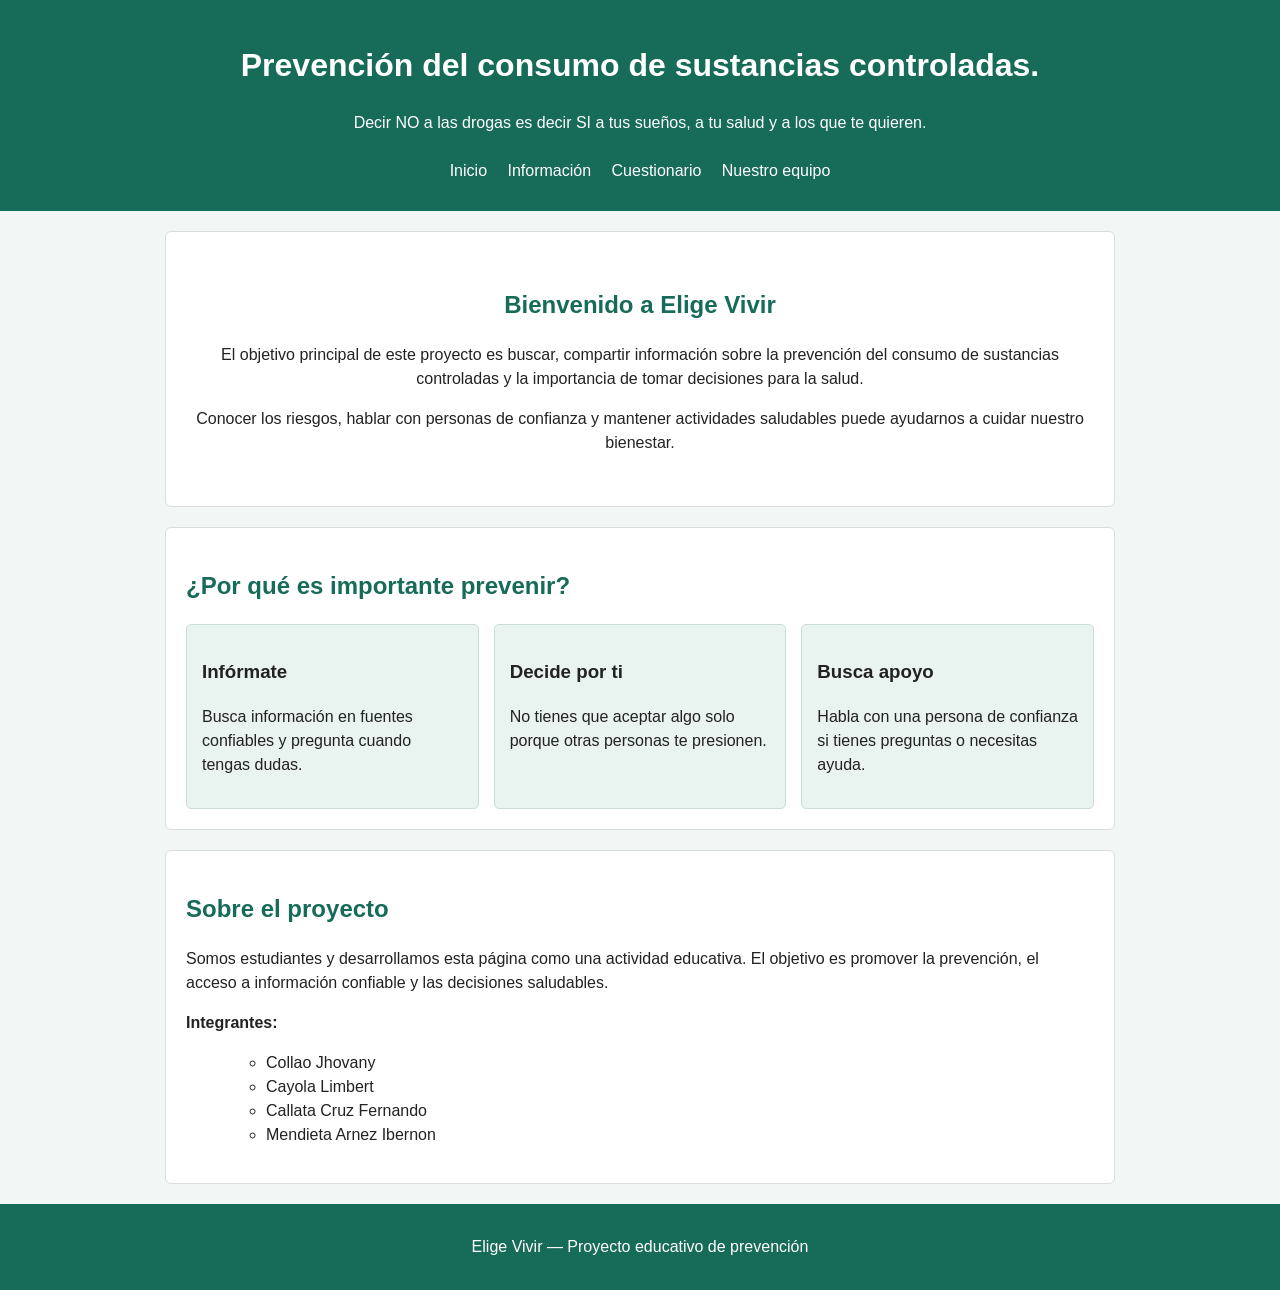
==== index.html @ fef3d962 "Add files via upload Inicio Plantilla" ====
<!DOCTYPE html>
<html lang="es">
<head>
    <meta charset="UTF-8">
    <meta name="viewport" content="width=device-width, initial-scale=1.0">
    <title>Elige Vivir | Prevención</title>
    <link rel="stylesheet" href="css/estilos.css">
</head>
<body>
    <header>
        <h1>Prevención del consumo de sustancias controladas. </h1>
        <p>Decir NO a las drogas es decir SI a tus sueños, a tu salud y a los que te quieren.</p>
        <nav>
            <a href="#inicio">Inicio</a>
            <a href="#informacion">Información</a>
            <a href="quiz.html">Cuestionario</a>
            <a href="#equipo">Nuestro equipo</a>
        </nav>
    </header>

    <main>
        <section id="inicio" class="principal">
            <h2>Bienvenido a Elige Vivir</h2>
            <p>El objetivo principal de este proyecto es buscar, compartir información 
                 sobre la prevención del consumo de sustancias controladas y la importancia de tomar decisiones para la salud.</p>
            <p>Conocer los riesgos, hablar con personas de confianza y mantener actividades saludables puede ayudarnos a cuidar nuestro bienestar.</p>
            
        </section>

        <section id="informacion">
            <h2>¿Por qué es importante prevenir?</h2>
            <div class="tarjetas">
                <article class="tarjeta">
                    <h3>Infórmate</h3>
                    <p>Busca información en fuentes confiables y pregunta cuando tengas dudas.</p>
                </article>
                <article class="tarjeta">
                    <h3>Decide por ti</h3>
                    <p>No tienes que aceptar algo solo porque otras personas te presionen.</p>
                </article>
                <article class="tarjeta">
                    <h3>Busca apoyo</h3>
                    <p>Habla con una persona de confianza si tienes preguntas o necesitas ayuda.</p>
                </article>
            </div>
        </section>

        

        <section id="equipo">
            <h2>Sobre el proyecto</h2>
            <p>Somos estudiantes y desarrollamos esta página como una actividad educativa. El objetivo es promover la prevención, el acceso a información confiable y las decisiones saludables.</p>
            <p><strong>Integrantes:</strong> 
                <ul>
                    <ul>
                           <li>Collao Jhovany</li>
                           <li>Cayola Limbert</li>
                            <li>Callata Cruz Fernando</li>
                          <li>Mendieta Arnez Ibernon</li>

                    </ul>
                    
                
                
                
            
        </section>
    </main>

    <footer>
        <p>Elige Vivir — Proyecto educativo de prevención</p>
    </footer>

    <script src="js/quiz.js"></script>
</body>
</html>
---- css/estilos.css ----
/* Estilos básicos para el proyecto Elige Vivir */
body {
    margin: 0;
    font-family: Arial, sans-serif;
    background-color: #f2f6f5;
    color: #222;
    line-height: 1.5;
}

header {
    background-color: #176b59;
    color: white;
    text-align: center;
    padding: 20px;
}

nav {
    margin-top: 15px;
}

nav a {
    color: white;
    text-decoration: none;
    margin: 8px;
    display: inline-block;
}

nav a:hover {
    text-decoration: underline;
}

main {
    width: 90%;
    max-width: 950px;
    margin: 20px auto;
}

section {
    background-color: white;
    margin-bottom: 20px;
    padding: 20px;
    border: 1px solid #ddd;
    border-radius: 6px;
}

h2 {
    color: #176b59;
}

.principal {
    text-align: center;
    padding: 35px 20px;
}

.tarjetas {
    display: flex;
    gap: 15px;
}

.tarjeta {
    flex: 1;
    background-color: #e9f3f0;
    padding: 15px;
    border: 1px solid #cbded8;
    border-radius: 5px;
}

.boton {
    background-color: #176b59;
    color: white;
    border: none;
    padding: 10px 16px;
    margin-top: 10px;
    border-radius: 4px;
    cursor: pointer;
    font-size: 16px;
}

.boton:hover {
    background-color: #0f4d40;
}

.caja-quiz {
    background-color: #f8fbfa;
    border: 1px solid #cbded8;
    padding: 18px;
    border-radius: 5px;
    margin-top: 15px;
}

input {
    display: block;
    width: 95%;
    max-width: 400px;
    padding: 10px;
    margin: 8px 0;
    border: 1px solid #aaa;
    border-radius: 4px;
}

.opcion {
    display: block;
    width: 100%;
    text-align: left;
    background-color: white;
    border: 1px solid #bbb;
    padding: 10px;
    margin: 8px 0;
    border-radius: 4px;
    cursor: pointer;
}

.opcion:hover {
    background-color: #edf6f2;
}

.opcion.correcta {
    background-color: #d7f0d9;
    border-color: #338642;
}

.opcion.incorrecta {
    background-color: #f7dddd;
    border-color: #b83b3b;
}

.barra-fondo {
    background-color: #ddd;
    height: 12px;
    border-radius: 5px;
    overflow: hidden;
}

#barraQuiz {
    background-color: #2b9a76;
    width: 0;
    height: 12px;
}

.puntaje-final {
    font-size: 28px;
    font-weight: bold;
    color: #176b59;
}

.oculto {
    display: none;
}

footer {
    background-color: #176b59;
    color: white;
    text-align: center;
    padding: 15px;
}

@media (max-width: 650px) {
    .tarjetas {
        display: block;
    }

    .tarjeta {
        margin-bottom: 10px;
    }

    nav a {
        margin: 5px;
    }
}
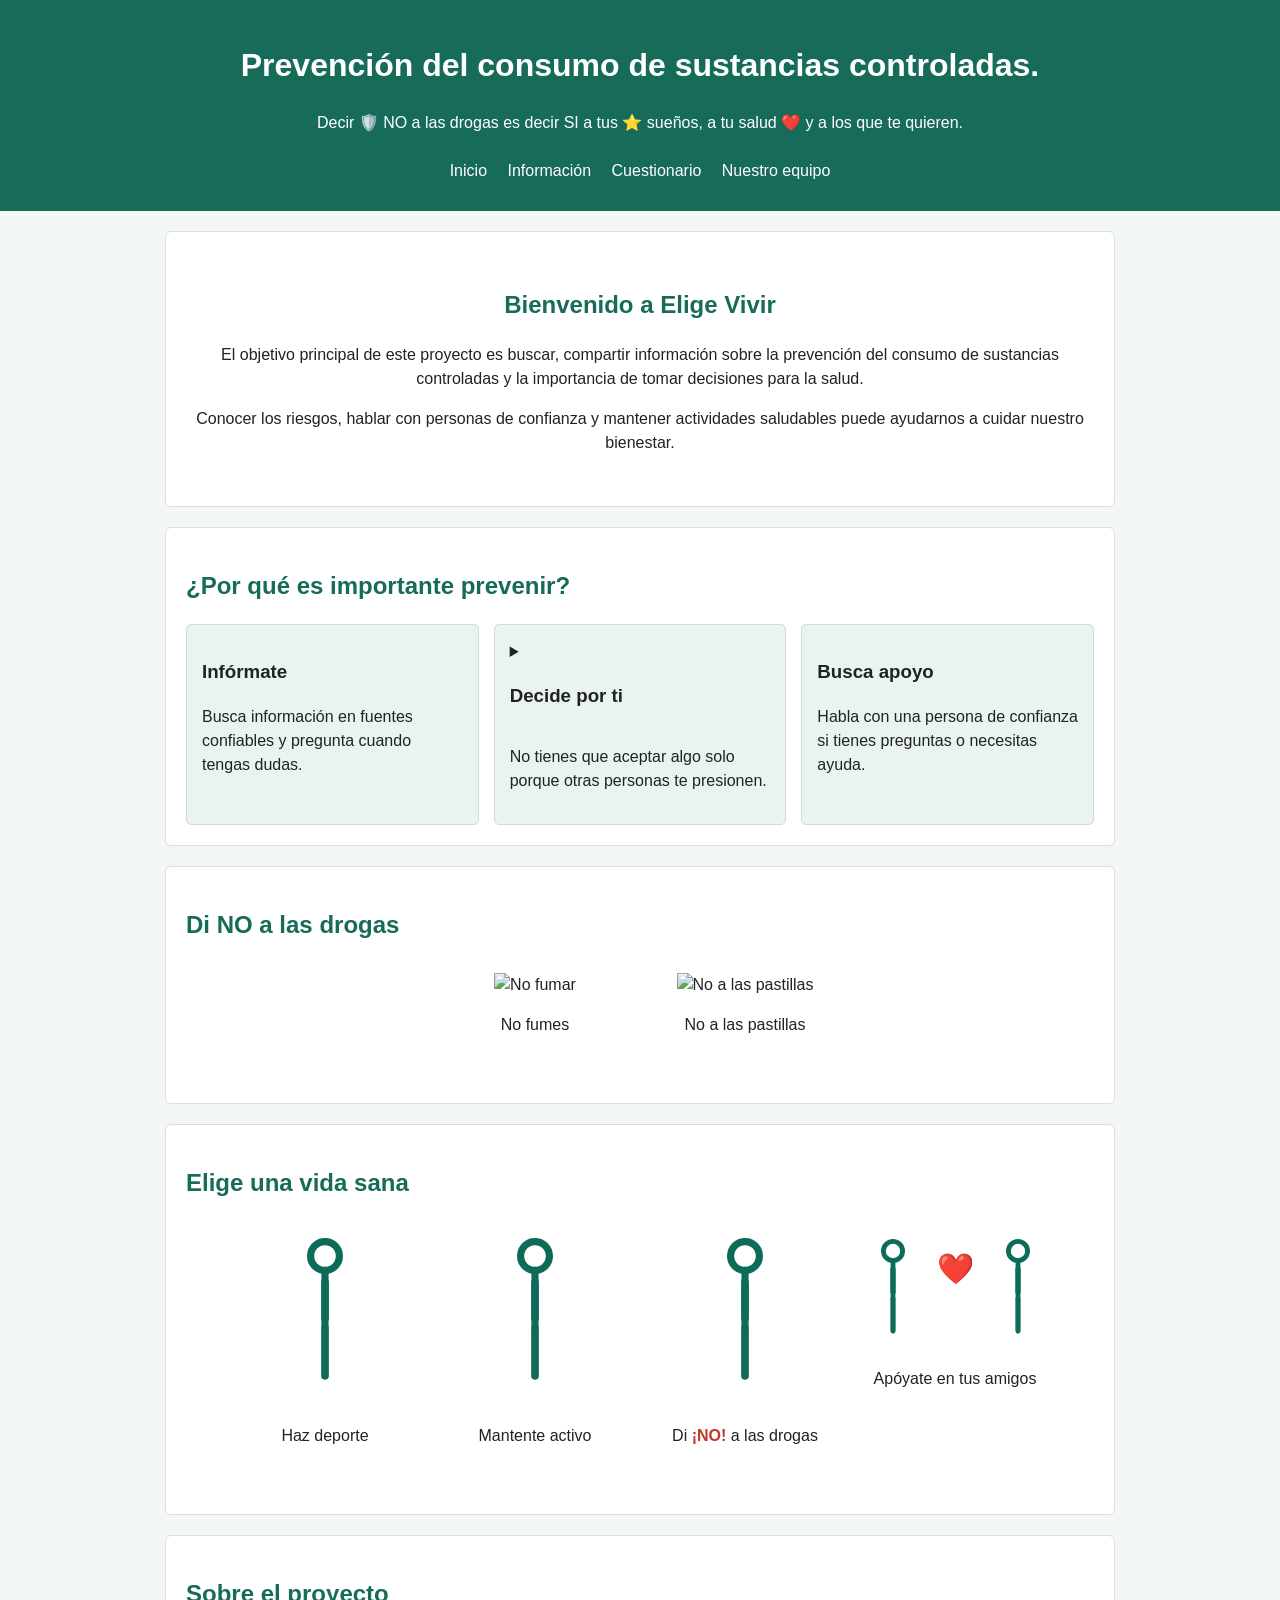
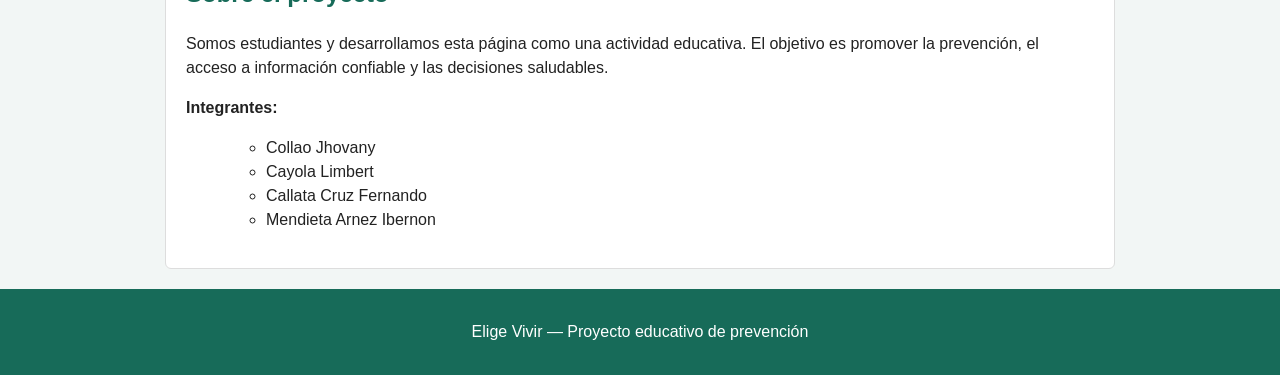
==== commit a28ecda4: "Add files via upload añadiendo animaciones" ====
--- a/index.html
+++ b/index.html
@@ -4,12 +4,17 @@
     <meta charset="UTF-8">
     <meta name="viewport" content="width=device-width, initial-scale=1.0">
     <title>Elige Vivir | Prevención</title>
-    <link rel="stylesheet" href="css/estilos.css">
+    <link rel="stylesheet" href="css/estilos.css">    
+    <link rel="stylesheet" href="css/animaciones.css">
+    <link rel="stylesheet" href="css/personas.css">
+
+
 </head>
 <body>
     <header>
         <h1>Prevención del consumo de sustancias controladas. </h1>
-        <p>Decir NO a las drogas es decir SI a tus sueños, a tu salud y a los que te quieren.</p>
+        <p>Decir <span class="escudo">🛡️</span> NO a las drogas es decir SI a tus <span class="sueno">⭐</span> sueños, a tu salud <span class="corazon">❤️</span> y a los que te quieren.</p>
+        
         <nav>
             <a href="#inicio">Inicio</a>
             <a href="#informacion">Información</a>
@@ -35,15 +40,119 @@
                     <p>Busca información en fuentes confiables y pregunta cuando tengas dudas.</p>
                 </article>
                 <article class="tarjeta">
-                    <h3>Decide por ti</h3>
-                    <p>No tienes que aceptar algo solo porque otras personas te presionen.</p>
-                </article>
+                 <details>
+                 <summary><h3>Decide por ti</h3></summary>
+                 <img src="c:\INCOS\WEB\proyecto de webOS\img\drogas.gif" alt="Decide por ti" width="200">
+                 </details>
+                 <p>No tienes que aceptar algo solo porque otras personas te presionen.</p>
+                 </article>
                 <article class="tarjeta">
                     <h3>Busca apoyo</h3>
                     <p>Habla con una persona de confianza si tienes preguntas o necesitas ayuda.</p>
                 </article>
             </div>
         </section>
+
+        <section id="animaciones">
+    <h2>Di NO a las drogas</h2>
+    <div class="personas">
+        <div class="persona">
+            <img src="c:\INCOS\WEB\proyecto de webOS\img\drogas4.gif" alt="No fumar" width="150">
+            <p>No fumes</p>
+        </div>
+        <div class="persona">
+            <img src="c:\INCOS\WEB\proyecto de webOS\img\drogas.gif" alt="No a las pastillas" width="150">
+            <p>No a las pastillas</p>
+        </div>
+    </div>
+</section>
+
+        <section id="personas">
+    <h2>Elige una vida sana</h2>
+
+    <div class="personas">
+
+        <!-- 1. Persona haciendo deporte -->
+        <div class="persona">
+            <svg viewBox="0 0 100 140" class="p-deporte">
+                <g class="figura">
+                    <circle class="cabeza" cx="50" cy="20" r="12"/>
+                    <line class="cuerpo" x1="50" y1="32" x2="50" y2="80"/>
+                    <line class="brazo-i" x1="50" y1="42" x2="50" y2="72"/>
+                    <line class="brazo-d" x1="50" y1="42" x2="50" y2="72"/>
+                    <line class="pierna-i" x1="50" y1="80" x2="50" y2="120"/>
+                    <line class="pierna-d" x1="50" y1="80" x2="50" y2="120"/>
+                </g>
+            </svg>
+            <p>Haz deporte</p>
+        </div>
+
+        <!-- 2. Persona corriendo -->
+        <div class="persona">
+            <svg viewBox="0 0 100 140" class="p-correr">
+                <g class="figura">
+                    <circle class="cabeza" cx="50" cy="20" r="12"/>
+                    <line class="cuerpo" x1="50" y1="32" x2="50" y2="80"/>
+                    <line class="brazo-i" x1="50" y1="42" x2="50" y2="72"/>
+                    <line class="brazo-d" x1="50" y1="42" x2="50" y2="72"/>
+                    <line class="pierna-i" x1="50" y1="80" x2="50" y2="120"/>
+                    <line class="pierna-d" x1="50" y1="80" x2="50" y2="120"/>
+                </g>
+            </svg>
+            <p>Mantente activo</p>
+        </div>
+
+        <!-- 3. Persona diciendo NO -->
+        <div class="persona">
+            <svg viewBox="0 0 100 140" class="p-no">
+                <g class="figura">
+                    <circle class="cabeza" cx="50" cy="20" r="12"/>
+                    <line class="cuerpo" x1="50" y1="32" x2="50" y2="80"/>
+                    <line class="brazo-i" x1="50" y1="42" x2="50" y2="72"/>
+                    <line class="brazo-d" x1="50" y1="42" x2="50" y2="72"/>
+                    <line class="pierna-i" x1="50" y1="80" x2="50" y2="120"/>
+                    <line class="pierna-d" x1="50" y1="80" x2="50" y2="120"/>
+                </g>
+            </svg>
+            <p>Di <span class="texto-no">¡NO!</span> a las drogas</p>
+        </div>
+
+        <!-- 4. Amigos que se apoyan -->
+        <div class="persona">
+            <div class="amigos">
+                <svg viewBox="0 0 100 140" class="p-amigo">
+                    <g class="figura">
+                        <circle class="cabeza" cx="50" cy="20" r="12"/>
+                        <line class="cuerpo" x1="50" y1="32" x2="50" y2="80"/>
+                        <line class="brazo-i" x1="50" y1="42" x2="50" y2="72"/>
+                        <line class="brazo-d" x1="50" y1="42" x2="50" y2="72"/>
+                        <line class="pierna-i" x1="50" y1="80" x2="50" y2="120"/>
+                        <line class="pierna-d" x1="50" y1="80" x2="50" y2="120"/>
+                    </g>
+                </svg>
+
+                <span class="corazon-flota">❤️</span>
+
+                <svg viewBox="0 0 100 140" class="p-amigo p-retraso">
+                    <g class="figura">
+                        <circle class="cabeza" cx="50" cy="20" r="12"/>
+                        <line class="cuerpo" x1="50" y1="32" x2="50" y2="80"/>
+                        <line class="brazo-i" x1="50" y1="42" x2="50" y2="72"/>
+                        <line class="brazo-d" x1="50" y1="42" x2="50" y2="72"/>
+                        <line class="pierna-i" x1="50" y1="80" x2="50" y2="120"/>
+                        <line class="pierna-d" x1="50" y1="80" x2="50" y2="120"/>
+                    </g>
+                </svg>
+            </div>
+            <p>Apóyate en tus amigos</p>
+        </div>
+
+    </div>
+</section>
+
+
+       
+</section>
 
         
 
--- a/css/animaciones.css
+++ b/css/animaciones.css
@@ -0,0 +1,148 @@
+/* ============================================
+   animaciones.css
+   Animaciones simples para "Elige Vivir"
+   Se usan en CSS puro: no hace falta JavaScript.
+   ============================================ */
+
+
+/* ---------- 1. DEFINIMOS LAS ANIMACIONES (@keyframes) ---------- */
+
+/* Aparecer subiendo suavemente */
+@keyframes aparecer {
+    from {
+        opacity: 0;
+        transform: translateY(30px);
+    }
+    to {
+        opacity: 1;
+        transform: translateY(0);
+    }
+}
+
+/* Latido de corazón: simboliza la vida y la salud */
+@keyframes latido {
+    0%, 100% { transform: scale(1); }
+    25%      { transform: scale(1.3); }
+    50%      { transform: scale(1); }
+    75%      { transform: scale(1.2); }
+}
+
+/* Escudo que "protege": crece y brilla un poco */
+@keyframes proteger {
+    0%, 100% {
+        transform: scale(1);
+        filter: drop-shadow(0 0 0 rgba(0, 150, 255, 0));
+    }
+    50% {
+        transform: scale(1.15);
+        filter: drop-shadow(0 0 10px rgba(0, 150, 255, 0.9));
+    }
+}
+
+/* Flotar de arriba a abajo */
+@keyframes flotar {
+    0%, 100% { transform: translateY(0); }
+    50%      { transform: translateY(-10px); }
+}
+
+/* Llenado de la barra de progreso del cuestionario */
+@keyframes brillo {
+    0%   { opacity: 0.7; }
+    50%  { opacity: 1; }
+    100% { opacity: 0.7; }
+}
+
+/* Rebote para el puntaje final */
+@keyframes rebote {
+    0%   { transform: scale(0); }
+    60%  { transform: scale(1.3); }
+    100% { transform: scale(1); }
+}
+
+
+/* ---------- 2. APLICAMOS LAS ANIMACIONES A TU PÁGINA ---------- */
+
+/* Encabezado: título y frase aparecen al cargar */
+header h1 {
+    animation: aparecer 1s ease-out;
+}
+
+header p {
+    animation: aparecer 1.5s ease-out;
+}
+
+/* Cada sección aparece al cargar la página */
+main section {
+    animation: aparecer 1s ease-out;
+}
+
+/* Menú: los enlaces se levantan al pasar el mouse */
+nav a {
+    display: inline-block;
+    transition: transform 0.3s;
+}
+
+nav a:hover {
+    transform: translateY(-4px) scale(1.1);
+}
+
+/* Tarjetas de "¿Por qué es importante prevenir?" */
+.tarjeta {
+    transition: transform 0.3s, box-shadow 0.3s;
+}
+
+.tarjeta:hover {
+    transform: translateY(-10px);
+    box-shadow: 0 10px 20px rgba(0, 0, 0, 0.25);
+}
+
+/* Botones del cuestionario */
+.boton {
+    transition: transform 0.2s, box-shadow 0.2s;
+}
+
+.boton:hover {
+    transform: scale(1.08);
+    box-shadow: 0 5px 12px rgba(0, 0, 0, 0.3);
+}
+
+.boton:active {
+    transform: scale(0.95);
+}
+
+/* Cajas del cuestionario aparecen suavemente */
+.caja-quiz {
+    animation: aparecer 0.6s ease-out;
+}
+
+/* Barra de progreso del cuestionario */
+#barraQuiz {
+    transition: width 0.5s ease;
+    animation: brillo 2s infinite;
+}
+
+/* Puntaje final con rebote */
+.puntaje-final {
+    animation: rebote 0.8s ease-out;
+}
+
+
+/* ---------- 3. ÍCONOS TEMÁTICOS (contra las drogas) ---------- */
+
+/* Corazón latiendo = vida y salud */
+.corazon {
+    display: inline-block;
+    animation: latido 1.5s infinite;
+}
+
+/* Escudo protector = decir NO a las drogas */
+.escudo {
+    display: inline-block;
+    animation: proteger 2s infinite;
+}
+
+/* Estrella flotando = tus sueños */
+.sueno {
+    display: inline-block;
+    animation: flotar 3s ease-in-out infinite;
+}
--- a/css/personas.css
+++ b/css/personas.css
@@ -0,0 +1,184 @@
+/* ============================================
+   personas.css
+   Personas (figuras de palitos) que se mueven
+   Archivo independiente: no necesita animaciones.css
+   ============================================ */
+
+
+/* ---------- 1. CONTENEDORES ---------- */
+
+.personas {
+    display: flex;
+    justify-content: center;
+    flex-wrap: wrap;
+    gap: 30px;
+    margin: 30px 0;
+}
+
+.persona {
+    text-align: center;
+    width: 180px;
+}
+
+.persona svg {
+    width: 120px;
+    height: 170px;
+    overflow: visible;
+}
+
+/* Dibujo de la persona: color y grosor de las líneas */
+.persona line,
+.persona circle {
+    stroke: #0d6b5a;
+    stroke-width: 6;
+    stroke-linecap: round;
+    fill: none;
+}
+
+/* Punto de giro de cada parte del cuerpo
+   (el hombro para los brazos, la cadera para las piernas) */
+.brazo-i, .brazo-d {
+    transform-origin: 50px 42px;
+}
+
+.pierna-i, .pierna-d {
+    transform-origin: 50px 80px;
+}
+
+
+/* ---------- 2. PERSONA HACIENDO DEPORTE (saltos de tijera) ---------- */
+
+@keyframes p-salto {
+    0%, 100% { transform: translateY(0); }
+    50%      { transform: translateY(-10px); }
+}
+
+@keyframes p-brazo-i-abrir {
+    0%, 100% { transform: rotate(15deg); }
+    50%      { transform: rotate(155deg); }
+}
+
+@keyframes p-brazo-d-abrir {
+    0%, 100% { transform: rotate(-15deg); }
+    50%      { transform: rotate(-155deg); }
+}
+
+@keyframes p-pierna-i-abrir {
+    0%, 100% { transform: rotate(5deg); }
+    50%      { transform: rotate(25deg); }
+}
+
+@keyframes p-pierna-d-abrir {
+    0%, 100% { transform: rotate(-5deg); }
+    50%      { transform: rotate(-25deg); }
+}
+
+.p-deporte .figura  { animation: p-salto 1s ease-in-out infinite; }
+.p-deporte .brazo-i { animation: p-brazo-i-abrir 1s ease-in-out infinite; }
+.p-deporte .brazo-d { animation: p-brazo-d-abrir 1s ease-in-out infinite; }
+.p-deporte .pierna-i { animation: p-pierna-i-abrir 1s ease-in-out infinite; }
+.p-deporte .pierna-d { animation: p-pierna-d-abrir 1s ease-in-out infinite; }
+
+
+/* ---------- 3. PERSONA CORRIENDO ---------- */
+
+@keyframes p-balanceo-brazo {
+    from { transform: rotate(-50deg); }
+    to   { transform: rotate(50deg); }
+}
+
+@keyframes p-balanceo-pierna {
+    from { transform: rotate(-40deg); }
+    to   { transform: rotate(40deg); }
+}
+
+@keyframes p-rebote {
+    from { transform: translateY(0); }
+    to   { transform: translateY(-6px); }
+}
+
+.p-correr .figura   { animation: p-rebote 0.3s ease-in-out infinite alternate; }
+.p-correr .brazo-i  { animation: p-balanceo-brazo 0.3s ease-in-out infinite alternate; }
+.p-correr .brazo-d  { animation: p-balanceo-brazo 0.3s ease-in-out infinite alternate-reverse; }
+.p-correr .pierna-i { animation: p-balanceo-pierna 0.3s ease-in-out infinite alternate; }
+.p-correr .pierna-d { animation: p-balanceo-pierna 0.3s ease-in-out infinite alternate-reverse; }
+
+
+/* ---------- 4. PERSONA DICIENDO "NO" (brazos arriba, como un alto) ---------- */
+
+@keyframes p-no-izq {
+    from { transform: rotate(135deg); }
+    to   { transform: rotate(165deg); }
+}
+
+@keyframes p-no-der {
+    from { transform: rotate(-135deg); }
+    to   { transform: rotate(-165deg); }
+}
+
+@keyframes p-pulso {
+    0%, 100% { transform: scale(1); }
+    50%      { transform: scale(1.25); }
+}
+
+.p-no .brazo-i { animation: p-no-izq 0.4s ease-in-out infinite alternate; }
+.p-no .brazo-d { animation: p-no-der 0.4s ease-in-out infinite alternate; }
+
+/* El texto "¡NO!" late */
+.texto-no {
+    display: inline-block;
+    color: #c0392b;
+    font-weight: bold;
+    animation: p-pulso 0.8s ease-in-out infinite;
+}
+
+
+/* ---------- 5. AMIGOS QUE SE APOYAN ---------- */
+
+@keyframes p-saltito {
+    0%, 100% { transform: translateY(0); }
+    50%      { transform: translateY(-8px); }
+}
+
+@keyframes p-saludo {
+    0%, 100% { transform: rotate(10deg); }
+    50%      { transform: rotate(35deg); }
+}
+
+@keyframes p-saludo-d {
+    0%, 100% { transform: rotate(-10deg); }
+    50%      { transform: rotate(-35deg); }
+}
+
+@keyframes p-flotar-corazon {
+    0%, 100% { transform: translateY(0) scale(1); }
+    50%      { transform: translateY(-12px) scale(1.2); }
+}
+
+.amigos {
+    display: flex;
+    justify-content: center;
+    align-items: flex-end;
+}
+
+.amigos svg {
+    width: 80px;
+    height: 120px;
+}
+
+.p-amigo .figura  { animation: p-saltito 1.2s ease-in-out infinite; }
+.p-amigo .brazo-i { animation: p-saludo 1.2s ease-in-out infinite; }
+.p-amigo .brazo-d { animation: p-saludo-d 1.2s ease-in-out infinite; }
+
+/* El segundo amigo se mueve un poquito después */
+.p-retraso .figura,
+.p-retraso .brazo-i,
+.p-retraso .brazo-d {
+    animation-delay: 0.6s;
+}
+
+.corazon-flota {
+    font-size: 30px;
+    margin: 0 4px 60px;
+    animation: p-flotar-corazon 1.5s ease-in-out infinite;
+}
